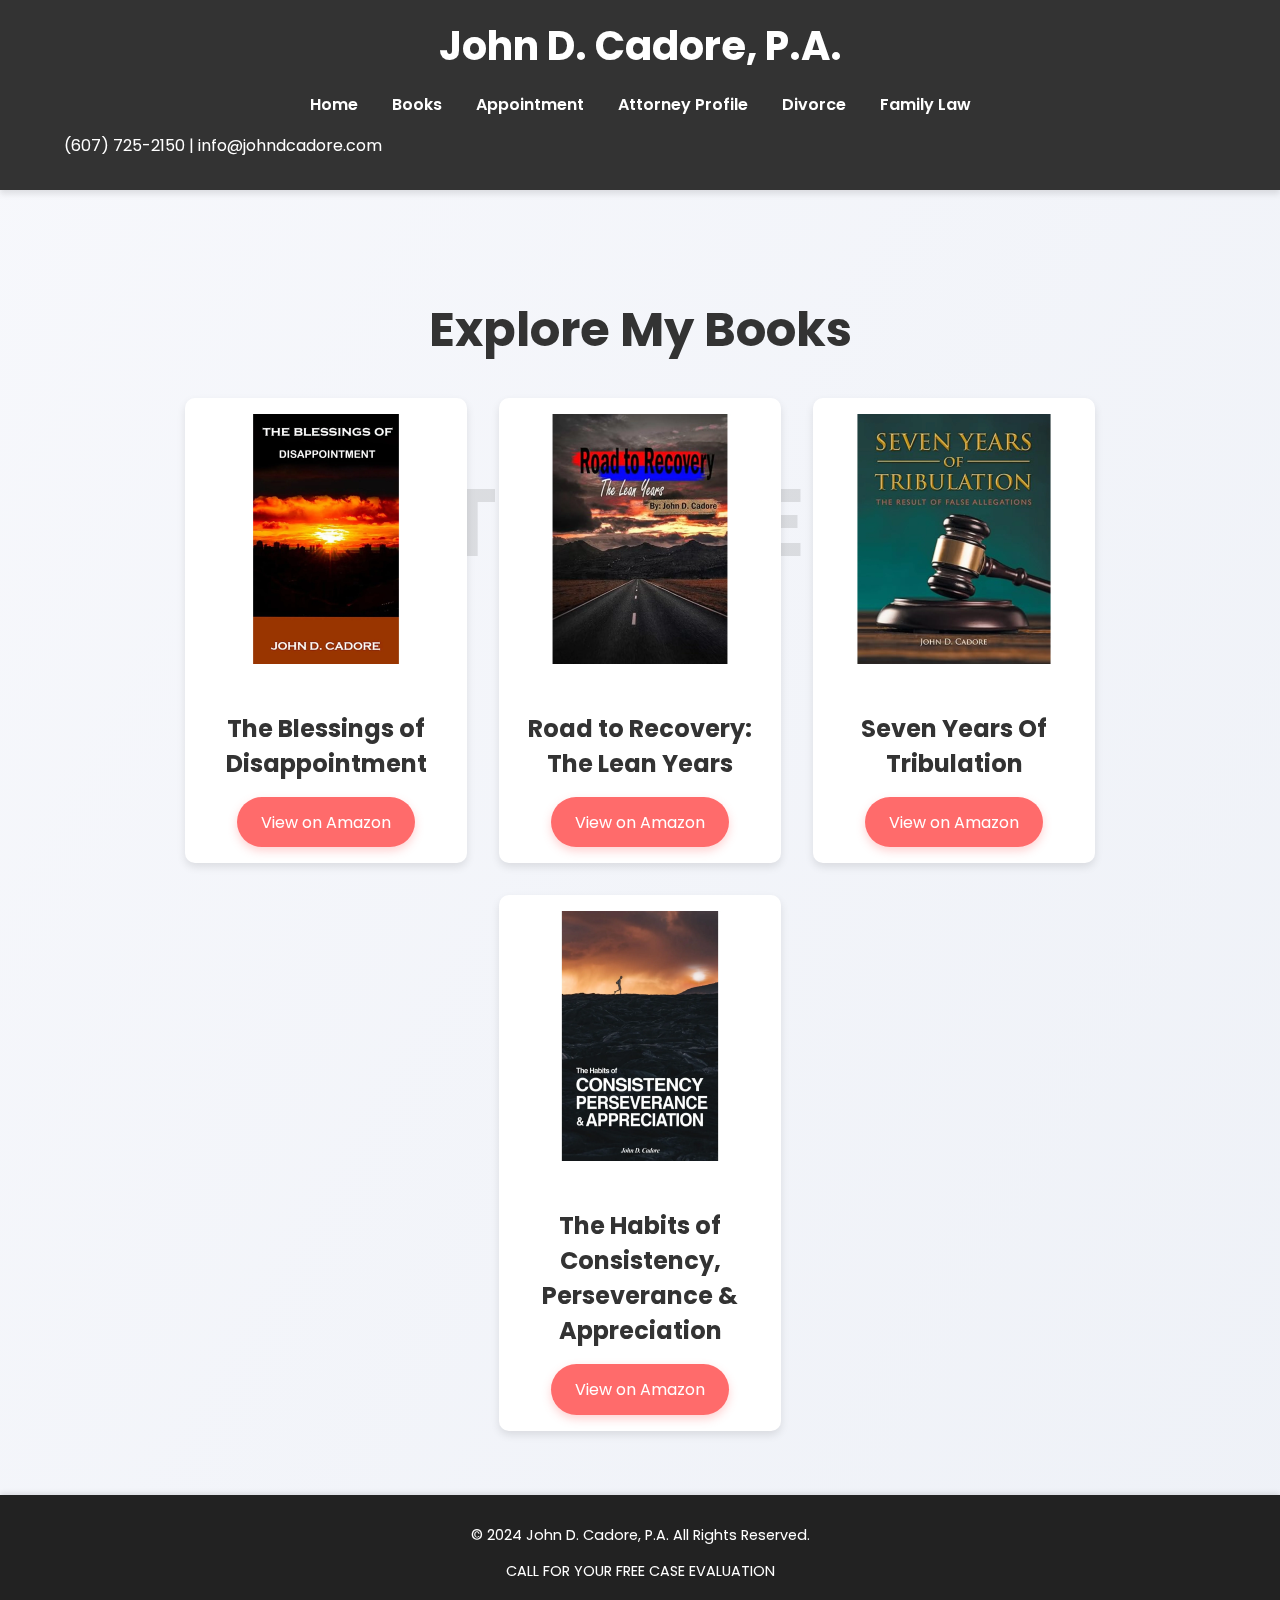
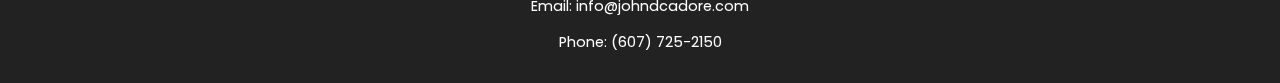
==== books.html @ 230f836c "Add files via upload" ====
<!DOCTYPE html>
<html lang="en">
<head>
    <meta charset="UTF-8">
    <meta name="viewport" content="width=device-width, initial-scale=1.0">
    <title>John D. Cadore, P.A.</title>
    <link rel="stylesheet" href="styles.css">
    <link href="https://fonts.googleapis.com/css2?family=Poppins:wght@400;600;700&display=swap" rel="stylesheet">
</head>
<body>
    <div class="content-wrapper">
        <header>
            <div class="container">
                <div class="header-left">
                    <h1>John D. Cadore, P.A.</h1>
                </div>
                <nav>
                    <ul>
                        <li><a href="index.html">Home</a></li>
                        <li><a href="books.html">Books</a></li>
                        <li><a href="appointment.html">Appointment</a></li>
                        <li><a href="profpage.html">Attorney Profile</a></li>
                        <li><a href="divorce.html">Divorce</a></li>
                        <li><a href="familylaw.html">Family Law</a></li>
                    </ul>
                </nav>
                <div class="contact-info">
                    <p>(607) 725-2150 | info@johndcadore.com</p>
                </div>
            </div>
        </header>

        <main>
            <section id="books" class="slide-in">
                <div class="container">
                    <h2>Explore My Books</h2>
                    <div class="books-grid">
                        <div class="book hover-zoom">
                            <img src="book1.png" alt="Book 1">
                            <h3>The Blessings of Disappointment</h3>
                            <a href="https://www.amazon.com/Blessings-Disappointment-John-D-Cadore/dp/B0D6V1NQDW" target="_blank" class="cta">View on Amazon</a>
                        </div>
                        <div class="book hover-zoom">
                            <img src="book2.png" alt="Book 2">
                            <h3>Road to Recovery: The Lean Years</h3>
                            <a href="https://www.amazon.com/Road-Recovery-Years-John-Cadore-ebook/dp/B09XJK7FBC" target="_blank" class="cta">View on Amazon</a>
                        </div>
                        <div class="book hover-zoom">
                            <img src="book3.png" alt="Book 3">
                            <h3>Seven Years Of Tribulation</h3>
                            <a href="https://www.amazon.com/Seven-Years-Tribulation-John-Cadore/dp/1684860369" target="_blank" class="cta">View on Amazon</a>
                        </div>
                        <div class="book hover-zoom">
                            <img src="book4.png" alt="Book 4">
                            <h3>The Habits of Consistency, Perseverance & Appreciation</h3>
                            <a href="https://www.amazon.com/Habits-CONSISTENCY-PERSEVERANCE-APPRECIATION/dp/B0C4XWB8P8" target="_blank" class="cta">View on Amazon</a>
                        </div>
                    </div>
                </div>
            </section>
        </main>
        
    </div>

    <footer> 
            <p>&copy; 2024 John D. Cadore, P.A. All Rights Reserved.</p>
            <div class="contact-info">
                <p>CALL FOR YOUR FREE CASE EVALUATION</p>
                <p>Email: info@johndcadore.com</p>
                <p>Phone: (607) 725-2150</p>
            </div>
    </footer>

    <div class="watermark">PROTOTYPE VER.</div>
    <script src="scripts.js"></script>
</body>
</html>
---- styles.css ----
/* Fonts & Global Styles */
@import url('https://fonts.googleapis.com/css2?family=Poppins:wght@400;600;700&display=swap');

body {
    font-family: 'Poppins', sans-serif;
    margin: 0;
    padding: 0;
    color: #333;
    background: linear-gradient(120deg, #f7f8fc, #eef1f7);
    display: flex;
    flex-direction: column;
    min-height: 100vh;
    box-sizing: border-box;
}

.container {
    width: 90%;
    margin: auto;
}

/* Wrapper */
.content-wrapper {
    flex: 1;
}

/* Header */
header {
    background: #333;
    color: #fff;
    padding: 1rem 0;
    box-shadow: 0 4px 6px rgba(0, 0, 0, 0.1);
    position: sticky;
    top: 0;
    z-index: 1000;
}

header h1 {
    font-size: 2.5rem;
    text-align: center;
    margin: 0;
    font-weight: 700;
}

header nav {
    text-align: center;
    margin-top: 1rem;
}

header nav ul {
    list-style: none;
    padding: 0;
    margin: 0;
    display: inline-block;
}

header nav ul li {
    display: inline-block;
    margin: 0 15px;
}

header nav ul li a {
    text-decoration: none;
    color: #fff;
    font-size: 1rem;
    font-weight: 600;
    transition: color 0.3s;
}

header nav ul li a:hover {
    color: #ff6b6b;
}

/* About Section */
section#about {
    padding: 4rem 0;
    display: flex;
    align-items: center;
    justify-content: space-between;
    animation: fadeInUp 1.2s ease-out forwards;
    transform: translateY(50px);
    opacity: 0;
}

.about-content {
    flex: 1;
    text-align: left;
    padding-right: 2rem;
}

.about-content h2 {
    font-size: 3rem;
    color: #222;
    margin-bottom: 1rem;
}

.about-content p {
    font-size: 1.2rem;
    line-height: 1.8;
    margin-bottom: 2rem;
    color: #555;
}

.about-content .cta {
    display: inline-block;
    padding: 1rem 2rem;
    background: #ff6b6b;
    color: #fff;
    font-size: 1rem;
    text-decoration: none;
    border-radius: 50px;
    box-shadow: 0 4px 10px rgba(255, 107, 107, 0.3);
    transition: transform 0.3s, box-shadow 0.3s;
}

.about-content .cta:hover {
    transform: translateY(-5px);
    box-shadow: 0 6px 14px rgba(255, 107, 107, 0.5);
}

.about-image {
    flex: 1;
    text-align: center;
}

.about-image img {
    width: 80%;
    max-width: 400px;
    border-radius: 50%;
    box-shadow: 0 10px 20px rgba(0, 0, 0, 0.1);
    transition: transform 0.5s ease;
}

.about-image img:hover {
    transform: scale(1.05);
}

/* Experience Section */
section#experience {
    padding: 4rem 0;
    display: flex;
    align-items: center;
    justify-content: space-between;
    animation: fadeInUp 1.2s ease-out forwards;
    transform: translateY(50px);
    opacity: 0;
}

.experience-content {
    flex: 1;
    text-align: left;
    padding-right: 2rem;
}

.experience-content h2 {
    font-size: 3rem;
    color: #222;
    margin-bottom: 1rem;
}

.experience-content ul {
    font-size: 1.2rem;
    line-height: 1.8;
    color: #555;
    margin-bottom: 2rem;
}

.experience-content ul li {
    margin-bottom: 1rem;
}

/* Education Section */
section#education {
    padding: 4rem 0;
    display: flex;
    align-items: center;
    justify-content: space-between;
    animation: fadeInUp 1.2s ease-out forwards;
    transform: translateY(50px);
    opacity: 0;
}

.education-content {
    flex: 1;
    text-align: left;
    padding-right: 2rem;
}

.education-content h2 {
    font-size: 3rem;
    color: #222;
    margin-bottom: 1rem;
}

.education-content ul {
    font-size: 1.2rem;
    line-height: 1.8;
    color: #555;
    margin-bottom: 2rem;
}

.education-content ul li {
    margin-bottom: 1rem;
}

/* Footer */
footer {
    background: #222;
    color: #fff;
    padding: 1rem 0;
    text-align: center;
    font-size: 0.9rem;
    box-shadow: 0 -2px 5px rgba(0, 0, 0, 0.1);
    padding: 20px;
    margin-top: auto; /* Ensures footer stays at the bottom */
}

/* Animations */
@keyframes fadeInUp {
    0% {
        opacity: 0;
        transform: translateY(50px);
    }
    100% {
        opacity: 1;
        transform: translateY(0);
    }
}

/* Books Section */
section#books {
    text-align: center;
    padding: 4rem 0;
}

#books h2 {
    font-size: 3rem;
    margin-bottom: 2rem;
    color: #333;
}

.books-grid {
    display: flex;
    justify-content: center;
    flex-wrap: wrap;
    gap: 2rem;
}

.book {
    background: #fff;
    padding: 1rem;
    border-radius: 10px;
    box-shadow: 0 4px 8px rgba(0, 0, 0, 0.1);
    transition: transform 0.3s, box-shadow 0.3s;
    text-align: center;
    width: 250px;
}

.book img {
    width: 100%;
    height: auto;
    border-radius: 5px;
    margin-bottom: 1rem;
}

.book h3 {
    font-size: 1.5rem;
    color: #333;
    margin-bottom: 1rem;
}

.book .cta {
    display: inline-block;
    padding: 0.8rem 1.5rem;
    background: #ff6b6b;
    color: #fff;
    text-decoration: none;
    border-radius: 50px;
    box-shadow: 0 4px 10px rgba(255, 107, 107, 0.3);
}

.book:hover {
    transform: translateY(-5px);
    box-shadow: 0 6px 14px rgba(0, 0, 0, 0.2);
}

/* Slide-In Animation */
.slide-in {
    transform: translateY(50px);
    opacity: 0;
    transition: transform 0.8s ease, opacity 0.8s ease;
}

.slide-in.active {
    transform: translateY(0);
    opacity: 1;
}

/* Hover Effects for Books */
.hover-zoom {
    transition: transform 0.3s ease, box-shadow 0.3s ease;
}

.hover-zoom:hover {
    transform: scale(1.05);
    box-shadow: 0 8px 15px rgba(0, 0, 0, 0.2);
}

/* Hover Effects for Appointments */
.hover-fade input:hover, 
.hover-fade textarea:hover {
    border-color: #ff6b6b;
    transition: border-color 0.3s ease;
}

.hover-fade button:hover {
    background: #ff4b4b;
    box-shadow: 0 6px 14px rgba(255, 107, 107, 0.5);
}

/* Books Section Alignment */
.books-grid {
    display: flex;
    justify-content: center;
    flex-wrap: wrap;
    gap: 2rem;
}

section#appointments {
    text-align: center;
    padding: 3rem 1rem;
    animation: fadeInUp 1.5s ease-out;
}

#appointments p {
    font-size: 1.2rem;
    margin-bottom: 2rem;
    color: #555;
}

form {
    display: flex;
    flex-direction: column;
    align-items: center;
    gap: 1.5rem;
    background: #fff;
    padding: 2rem;
    border-radius: 10px;
    box-shadow: 0 4px 10px rgba(0, 0, 0, 0.1);
    max-width: 400px;
    margin: 0 auto;
}

form label {
    font-size: 1rem;
    font-weight: 600;
    color: #333;
    align-self: flex-start;
}

form input,
form textarea {
    width: 100%;
    padding: 0.8rem;
    border: 1px solid #ccc;
    border-radius: 5px;
    font-size: 1rem;
    transition: border-color 0.3s ease;
}

form input:focus,
form textarea:focus {
    outline: none;
    border-color: #ff6b6b;
}

form textarea {
    resize: none;
}

form button {
    padding: 0.8rem 2rem;
    background: #ff6b6b;
    color: #fff;
    font-size: 1rem;
    font-weight: 600;
    border: none;
    border-radius: 50px;
    cursor: pointer;
    transition: transform 0.3s ease, box-shadow 0.3s ease;
}

form button:hover {
    transform: translateY(-5px);
    box-shadow: 0 6px 14px rgba(255, 107, 107, 0.5);
}

/* Footer Styles */
footer {
    text-align: center;
    background: #222;
    color: #fff;
    padding: 1rem 0;
    margin-top: auto;
    width: 100%;
    box-shadow: 0 -2px 5px rgba(0, 0, 0, 0.1);
    font-size: 0.9rem;
}

/* Animations */
@keyframes fadeInDown {
    from {
        opacity: 0;
        transform: translateY(-20px);
    }
    to {
        opacity: 1;
        transform: translateY(0);
    }
}

@keyframes fadeInUp {
    from {
        opacity: 0;
        transform: translateY(20px);
    }
    to {
        opacity: 1;
        transform: translateY(0);
    }
}
.watermark {
    position: fixed;
    top: 50%;
    left: 50%;
    bottom: 50%;
    transform: translate(-50%, -50%);
    font-size: 6rem;
    color: rgba(0, 0, 0, 0.1); 
    font-weight: 700;
    white-space: nowrap;
    pointer-events: none; 
    z-index: -1; 
}

/* CSS for fadeInUp animation */
@keyframes fadeInUp {
    0% {
        opacity: 0;
        transform: translateY(50px);
    }
    100% {
        opacity: 1;
        transform: translateY(0);
    }
}

/* Initial hidden state for fadeInUp elements */
.fade-in-hidden {
    opacity: 0;
    transform: translateY(50px);
    transition: opacity 0.8s ease, transform 0.8s ease;
}

/* Add fadeInUp animation */
.fadeInUp {
    animation: fadeInUp 1s ease-out forwards;
}
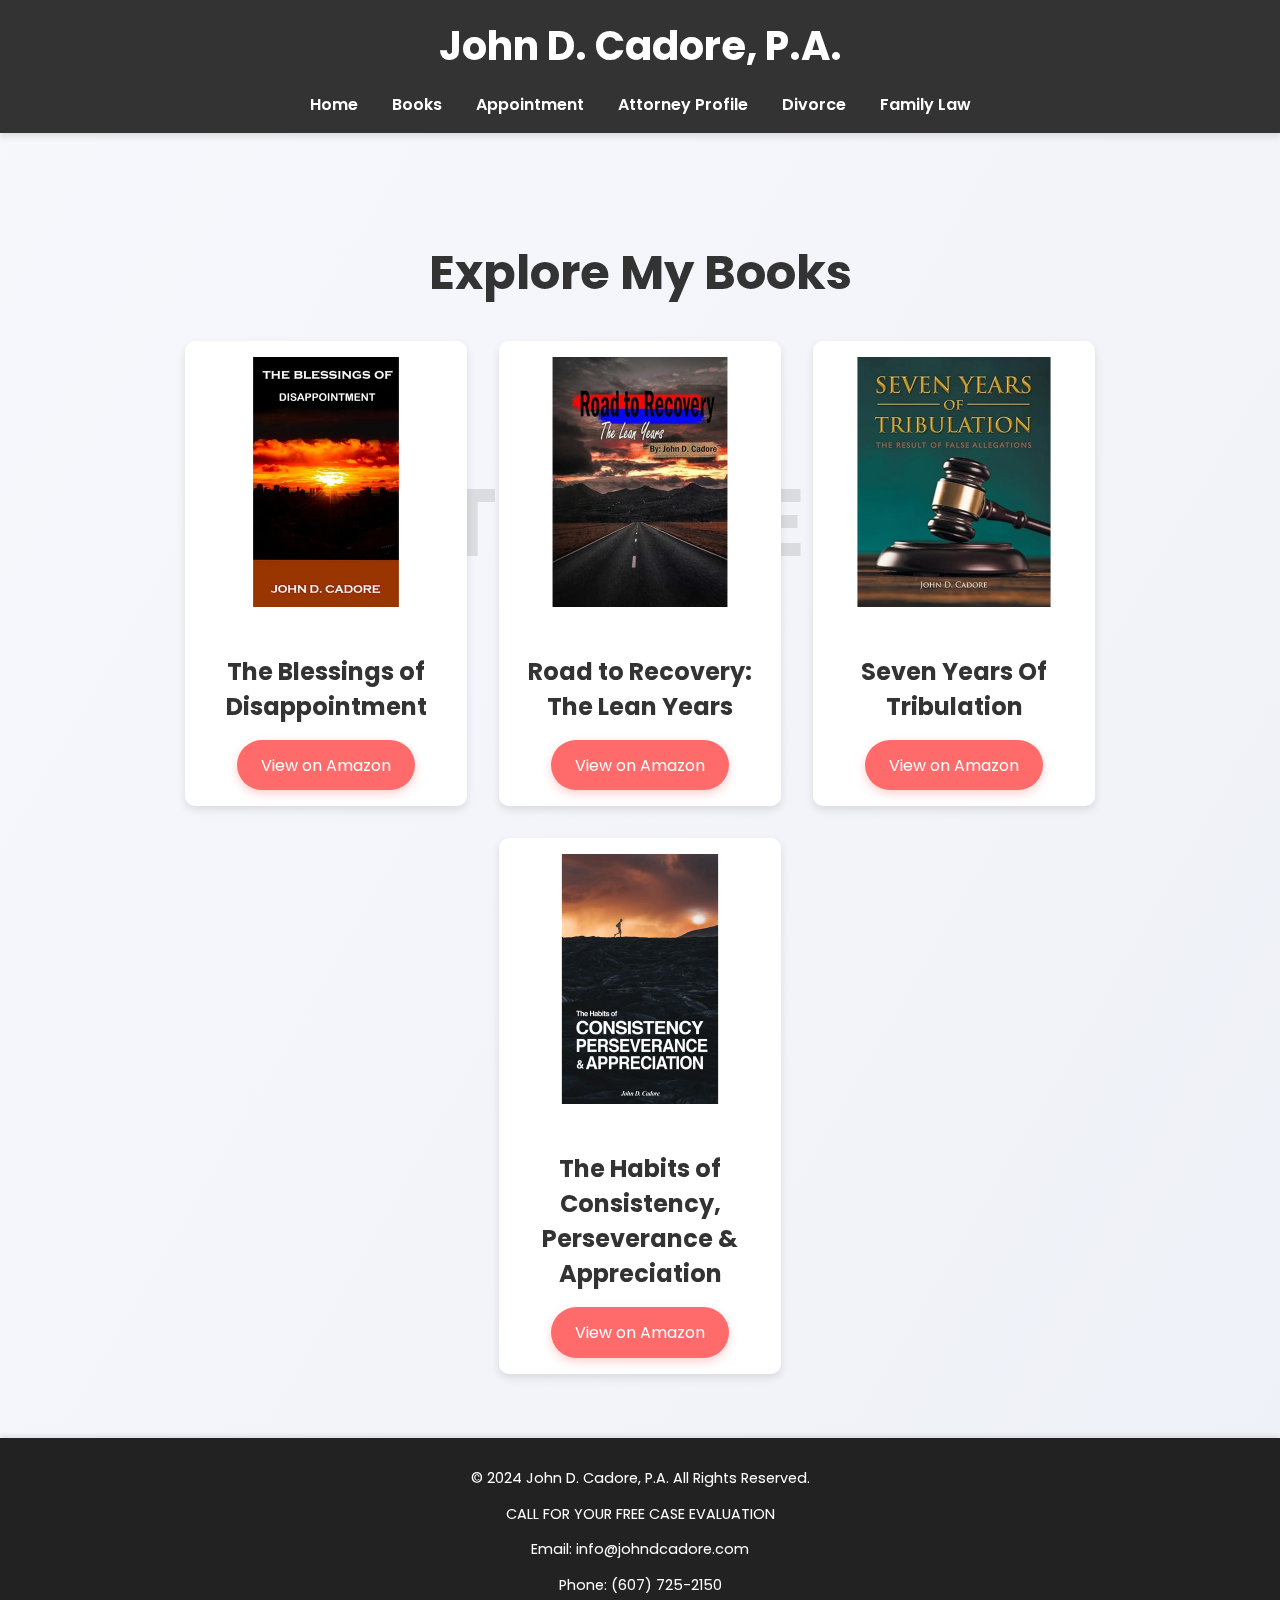
==== commit 73e7e262: "Update books.html" ====
--- a/books.html
+++ b/books.html
@@ -24,9 +24,7 @@
                         <li><a href="familylaw.html">Family Law</a></li>
                     </ul>
                 </nav>
-                <div class="contact-info">
-                    <p>(607) 725-2150 | info@johndcadore.com</p>
-                </div>
+           
             </div>
         </header>
 
